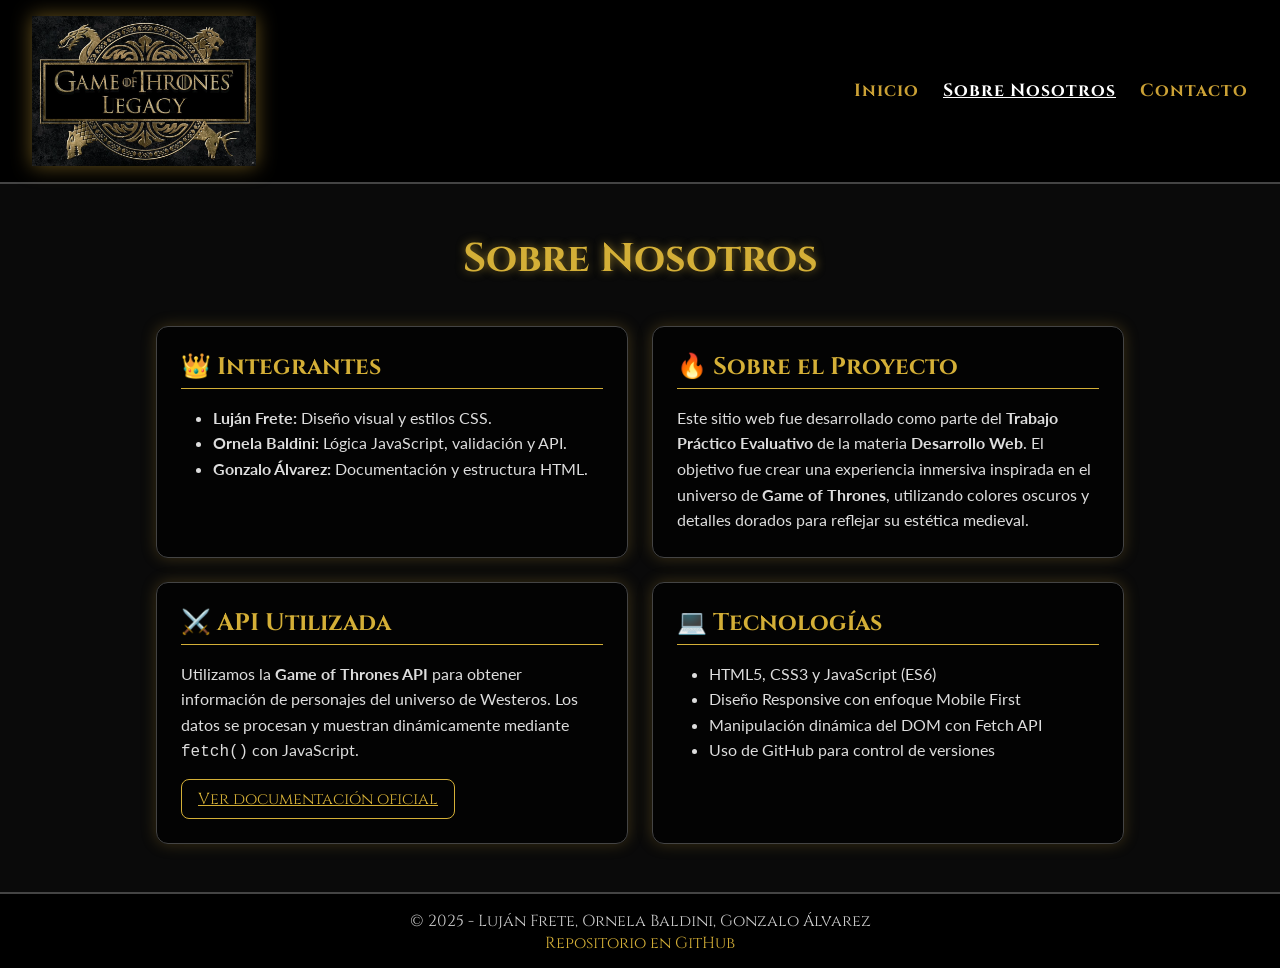
==== about.html @ 0c3d6207 "Subo proyecto Game of Thrones completo" ====
<!DOCTYPE html>
<html lang="es">
<head>
  <meta charset="UTF-8">
  <meta name="viewport" content="width=device-width, initial-scale=1.0">
  <title>Sobre Nosotros | Game of Thrones</title>
  <link rel="stylesheet" href="../css/style.css">
  <link href="https://fonts.googleapis.com/css2?family=Cinzel:wght@600&family=Lato:wght@400;700&display=swap" rel="stylesheet">
</head>
<body>
  <header>
    <img src="../img/logo_got.png" alt="Logo Game of Thrones" class="logo">
    <nav>
      <ul>
        <li><a href="index.html">Inicio</a></li>
        <li><a href="about.html" class="active">Sobre Nosotros</a></li>
        <li><a href="contacto.html">Contacto</a></li>
      </ul>
    </nav>
  </header>

  <main class="about-grid">
    <h1 class="about-title">Sobre Nosotros</h1>

    <!-- INTEGRANTES -->
    <section class="about-card">
      <h2>👑 Integrantes</h2>
      <ul>
        <li><strong>Luján Frete:</strong> Diseño visual y estilos CSS.</li>
        <li><strong>Ornela Baldini:</strong> Lógica JavaScript, validación y API.</li>
        <li><strong>Gonzalo Álvarez:</strong> Documentación y estructura HTML.</li>
      </ul>
    </section>

    <!-- PROYECTO -->
    <section class="about-card">
      <h2>🔥 Sobre el Proyecto</h2>
      <p>
        Este sitio web fue desarrollado como parte del <strong>Trabajo Práctico Evaluativo</strong> de la materia 
        <strong>Desarrollo Web</strong>.  
        El objetivo fue crear una experiencia inmersiva inspirada en el universo de <strong>Game of Thrones</strong>, 
        utilizando colores oscuros y detalles dorados para reflejar su estética medieval.
      </p>
    </section>

    <!-- API -->
    <section class="about-card">
      <h2>⚔️ API Utilizada</h2>
      <p>
        Utilizamos la <strong>Game of Thrones API</strong> para obtener información de personajes del universo de Westeros.
        Los datos se procesan y muestran dinámicamente mediante <code>fetch()</code> con JavaScript.
      </p>
      <a href="https://thronesapi.com/" target="_blank" class="btn-link">Ver documentación oficial</a>
    </section>

    <!-- TECNOLOGÍAS -->
    <section class="about-card">
      <h2>💻 Tecnologías</h2>
      <ul>
        <li>HTML5, CSS3 y JavaScript (ES6)</li>
        <li>Diseño Responsive con enfoque Mobile First</li>
        <li>Manipulación dinámica del DOM con Fetch API</li>
        <li>Uso de GitHub para control de versiones</li>
      </ul>
    </section>
  </main>

  <footer>
    <p>© 2025 - Luján Frete, Ornela Baldini, Gonzalo Álvarez</p>
    <a href="https://github.com/lujanfr/TPFinal_Disenio_Web_2" target="_blank">Repositorio en GitHub</a>
  </footer>
</body>
</html>
---- css/style.css ----
/* ESTILOS GENERALES */
:root {
  --bg: #0a0a0a;
  --text: #cba135;
  --accent: #d4af37;
  --card: #1b1b1b;
  --border: #444;
}

* {
  margin: 0;
  padding: 0;
  box-sizing: border-box;
}

body {
  background-color: var(--bg);
  color: var(--text);
  font-family: 'Cinzel', serif;
  min-height: 100vh;
  display: flex;
  flex-direction: column;
}

/* HEADER */
header {
  background-color: #000;
  display: flex;
  flex-direction: column;
  align-items: center;
  text-align: center;
  padding: 1rem 0 2rem;
  border-bottom: 2px solid var(--border);
}

.logo {
  height: 150px;
  width: auto;
  margin-bottom: 1rem;
  filter: drop-shadow(0 0 10px rgba(203, 161, 53, 0.5));
}

/* NAV */
nav ul {
  list-style: none;
  display: flex;
  justify-content: center;
  flex-wrap: wrap;
  gap: 1.5rem;
}

nav a {
  color: var(--text);
  text-decoration: none;
  font-weight: bold;
  letter-spacing: 1px;
  transition: color 0.3s ease, text-shadow 0.3s ease;
  font-size: 1.1rem;
}

nav a:hover {
  color: var(--accent);
  text-shadow: 0 0 10px var(--accent);
}

.active {
  color: #fff;
  text-decoration: underline;
}

/*  CONTENIDO PRINCIPAL*/
main {
  flex: 1;
  padding: 2rem;
  text-align: center;
}

h1 {
  color: var(--accent);
  margin-bottom: 1.5rem;
  font-size: 2.2rem;
  text-shadow: 0 0 10px rgba(212, 175, 55, 0.5);
}

/*  RID PERSONAJES */
.grid {
  display: grid;
  grid-template-columns: 1fr;
  gap: 1.2rem;
  margin-top: 2rem;
}

.personaje {
  background-color: var(--card);
  border: 1px solid var(--border);
  border-radius: 10px;
  padding: 1rem;
  transition: transform 0.3s ease, box-shadow 0.3s ease;
}

.personaje:hover {
  transform: scale(1.05);
  box-shadow: 0 0 15px rgba(203, 161, 53, 0.4);
}

.personaje img {
  width: 100%;
  height: 280px;           /*  fuerza altura uniforme */
  object-fit: cover;       /* recorta sin deformar */
  border-radius: 10px;
  margin-bottom: 0.8rem;
  display: block;
}


.personaje h3 {
  color: #fff;
  margin-bottom: 0.3rem;
}

/*  ABOUT */
.about-container {
  max-width: 900px;
  margin: 2rem auto;
  padding: 2rem;
  background: rgba(0, 0, 0, 0.65);
  border-radius: 20px;
  box-shadow: 0 0 15px rgba(212, 175, 55, 0.4);
}

.about-container h1 {
  font-size: 2.5rem;
  color: var(--accent);
  margin-bottom: 2rem;
}

.about-section {
  margin-bottom: 2rem;
  text-align: left;
}

.about-section h2 {
  color: var(--accent);
  border-bottom: 1px solid var(--accent);
  padding-bottom: 0.5rem;
  margin-bottom: 1rem;
}

.about-section p,
.about-section ul {
  color: #ddd;
  line-height: 1.6;
  font-size: 1.05rem;
}

.about-section ul {
  list-style: disc;
  margin-left: 2rem;
}

.btn-link {
  display: inline-block;
  margin-top: 0.8rem;
  color: var(--accent);
  border: 1px solid var(--accent);
  padding: 0.5rem 1rem;
  border-radius: 8px;
  transition: all 0.3s ease;
}

.btn-link:hover {
  background: var(--accent);
  color: #000;
  box-shadow: 0 0 15px var(--accent);
}

/*  ABOUT GRID Y CARDS */
.about-grid {
  max-width: 1000px;
  margin: 2rem auto;
  display: grid;
  grid-template-columns: 1fr;
  gap: 1.5rem;
  padding: 1rem;
}

.about-title {
  grid-column: 1 / -1;
  text-align: center;
  color: var(--accent);
  font-size: 2.5rem;
  font-family: 'Cinzel', serif;
  text-shadow: 0 0 10px rgba(212, 175, 55, 0.6);
  margin-bottom: 1rem;
}

.about-card {
  background: rgba(0, 0, 0, 0.75);
  border: 1px solid var(--border);
  border-radius: 12px;
  padding: 1.5rem;
  box-shadow: 0 0 15px rgba(203, 161, 53, 0.25);
  text-align: left;
  transition: transform 0.3s, box-shadow 0.3s;
}

.about-card:hover {
  transform: translateY(-5px);
  box-shadow: 0 0 25px rgba(212, 175, 55, 0.4);
}

.about-card h2 {
  font-family: 'Cinzel', serif;
  font-size: 1.5rem;
  color: var(--accent);
  margin-bottom: 1rem;
  border-bottom: 1px solid var(--accent);
  padding-bottom: 0.3rem;
}

.about-card p,
.about-card ul {
  font-family: 'Lato', sans-serif;
  color: #ddd;
  line-height: 1.6;
  font-size: 1rem;
}

.about-card ul {
  list-style: disc;
  margin-left: 2rem;
}

@media (min-width: 768px) {
  .about-grid {
    grid-template-columns: repeat(2, 1fr);
  }

  .about-title {
    grid-column: 1 / -1;
  }
}


/* CONTACTO */
.contacto {
  text-align: center;
  padding: 2rem;
}

.contacto form {
  display: flex;
  flex-direction: column;
  max-width: 400px;
  margin: 2rem auto;
  gap: 0.8rem;
  text-align: left;
}

.contacto input,
.contacto textarea {
  padding: 0.6rem;
  border: none;
  border-radius: 6px;
  font-family: inherit;
}

.contacto button {
  background-color: var(--accent);
  color: #000;
  padding: 0.8rem;
  border: none;
  border-radius: 6px;
  cursor: pointer;
  font-weight: bold;
  transition: all 0.3s;
}

.contacto button:hover {
  background-color: #f2d675;
}

.contact-img {
  width: 360px;
  border-radius: 12px;
  margin-bottom: 1rem;
  box-shadow: 0 0 15px rgba(203, 161, 53, 0.4);
}

/* FOOTER */
footer {
  background: #000;
  color: #ccc;
  text-align: center;
  padding: 1rem;
  border-top: 2px solid var(--border);
}

footer a {
  color: var(--accent);
  text-decoration: none;
  transition: color 0.3s ease;
}

footer a:hover {
  color: #fff;
}

/* RESPONSIVE */
@media (min-width: 768px) {
  .grid {
    grid-template-columns: repeat(2, 1fr);
  }
}

@media (min-width: 1024px) {
  .grid {
    grid-template-columns: repeat(3, 1fr);
  }

  header {
    flex-direction: row;
    justify-content: space-between;
    align-items: center;
    text-align: left;
    padding: 1rem 2rem;
  }

  .logo {
    margin-bottom: 0;
  }
}
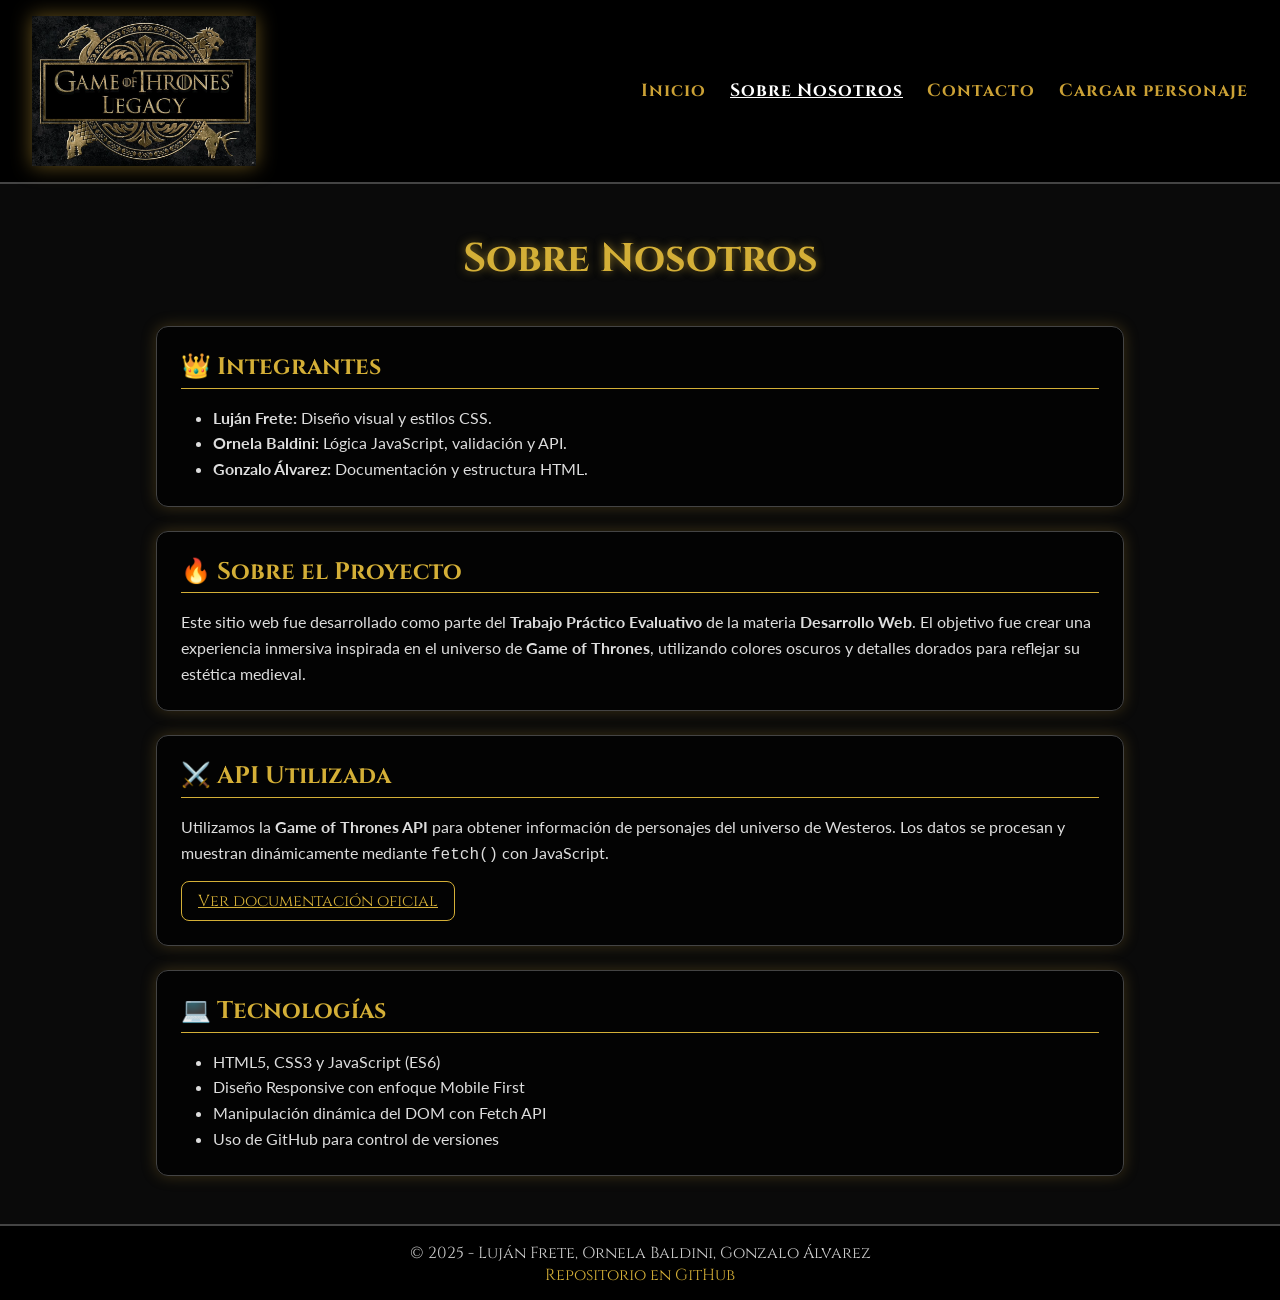
==== commit e18b5a97: "Nueva página: cargar-personaje.html" ====
--- a/about.html
+++ b/about.html
@@ -1,5 +1,5 @@
 <!DOCTYPE html>
-<html lang="es">
+<html lang="es-AR">
 <head>
   <meta charset="UTF-8">
   <meta name="viewport" content="width=device-width, initial-scale=1.0">
@@ -15,6 +15,7 @@
         <li><a href="index.html">Inicio</a></li>
         <li><a href="about.html" class="active">Sobre Nosotros</a></li>
         <li><a href="contacto.html">Contacto</a></li>
+        <li><a href="cargar-personaje.html">Cargar personaje</a></li>
       </ul>
     </nav>
   </header>
@@ -67,7 +68,10 @@
 
   <footer>
     <p>© 2025 - Luján Frete, Ornela Baldini, Gonzalo Álvarez</p>
-    <a href="https://github.com/lujanfr/TPFinal_Disenio_Web_2" target="_blank">Repositorio en GitHub</a>
+    <a href="https://github.com/ornelabaldini/TPFinal_DisenioWeb2.git" target="_blank">Repositorio en GitHub</a>
   </footer>
+
+  <script src="js/script.js"></script> 
+  
 </body>
 </html>
--- a/css/style.css
+++ b/css/style.css
@@ -82,7 +82,7 @@
   text-shadow: 0 0 10px rgba(212, 175, 55, 0.5);
 }
 
-/*  RID PERSONAJES */
+/*  GRID PERSONAJES */
 .grid {
   display: grid;
   grid-template-columns: 1fr;
@@ -230,17 +230,6 @@
   list-style: disc;
   margin-left: 2rem;
 }
-
-@media (min-width: 768px) {
-  .about-grid {
-    grid-template-columns: repeat(2, 1fr);
-  }
-
-  .about-title {
-    grid-column: 1 / -1;
-  }
-}
-
 
 /* CONTACTO */
 .contacto {
@@ -330,3 +319,45 @@
     margin-bottom: 0;
   }
 }
+
+/* ===============================
+   Cards PERSONAJES
+   =============================== */
+.personaje {
+  background-color: var(--card);
+  border: 1px solid var(--border);
+  border-radius: 10px;
+  padding: 1rem;
+  transition: transform 0.3s ease, box-shadow 0.3s ease;
+  text-align: center;
+}
+
+.personaje:hover {
+  transform: scale(1.05);
+  box-shadow: 0 0 15px rgba(203, 161, 53, 0.4);
+}
+
+.personaje img {
+  width: 100%;
+  height: 280px;           
+  object-fit: cover;       
+  border-radius: 10px;
+  margin-bottom: 0.8rem;
+}
+
+.personaje h3 {
+  color: #fff;
+  margin-bottom: 0.3rem;
+}
+
+.personaje p {
+  color: #ddd;
+  margin-bottom: 0.3rem;
+  font-size: 0.95rem;
+}
+
+/* Destacar casa si existe */
+.personaje p:last-child {
+  font-weight: bold;
+  color: var(--accent);
+}
